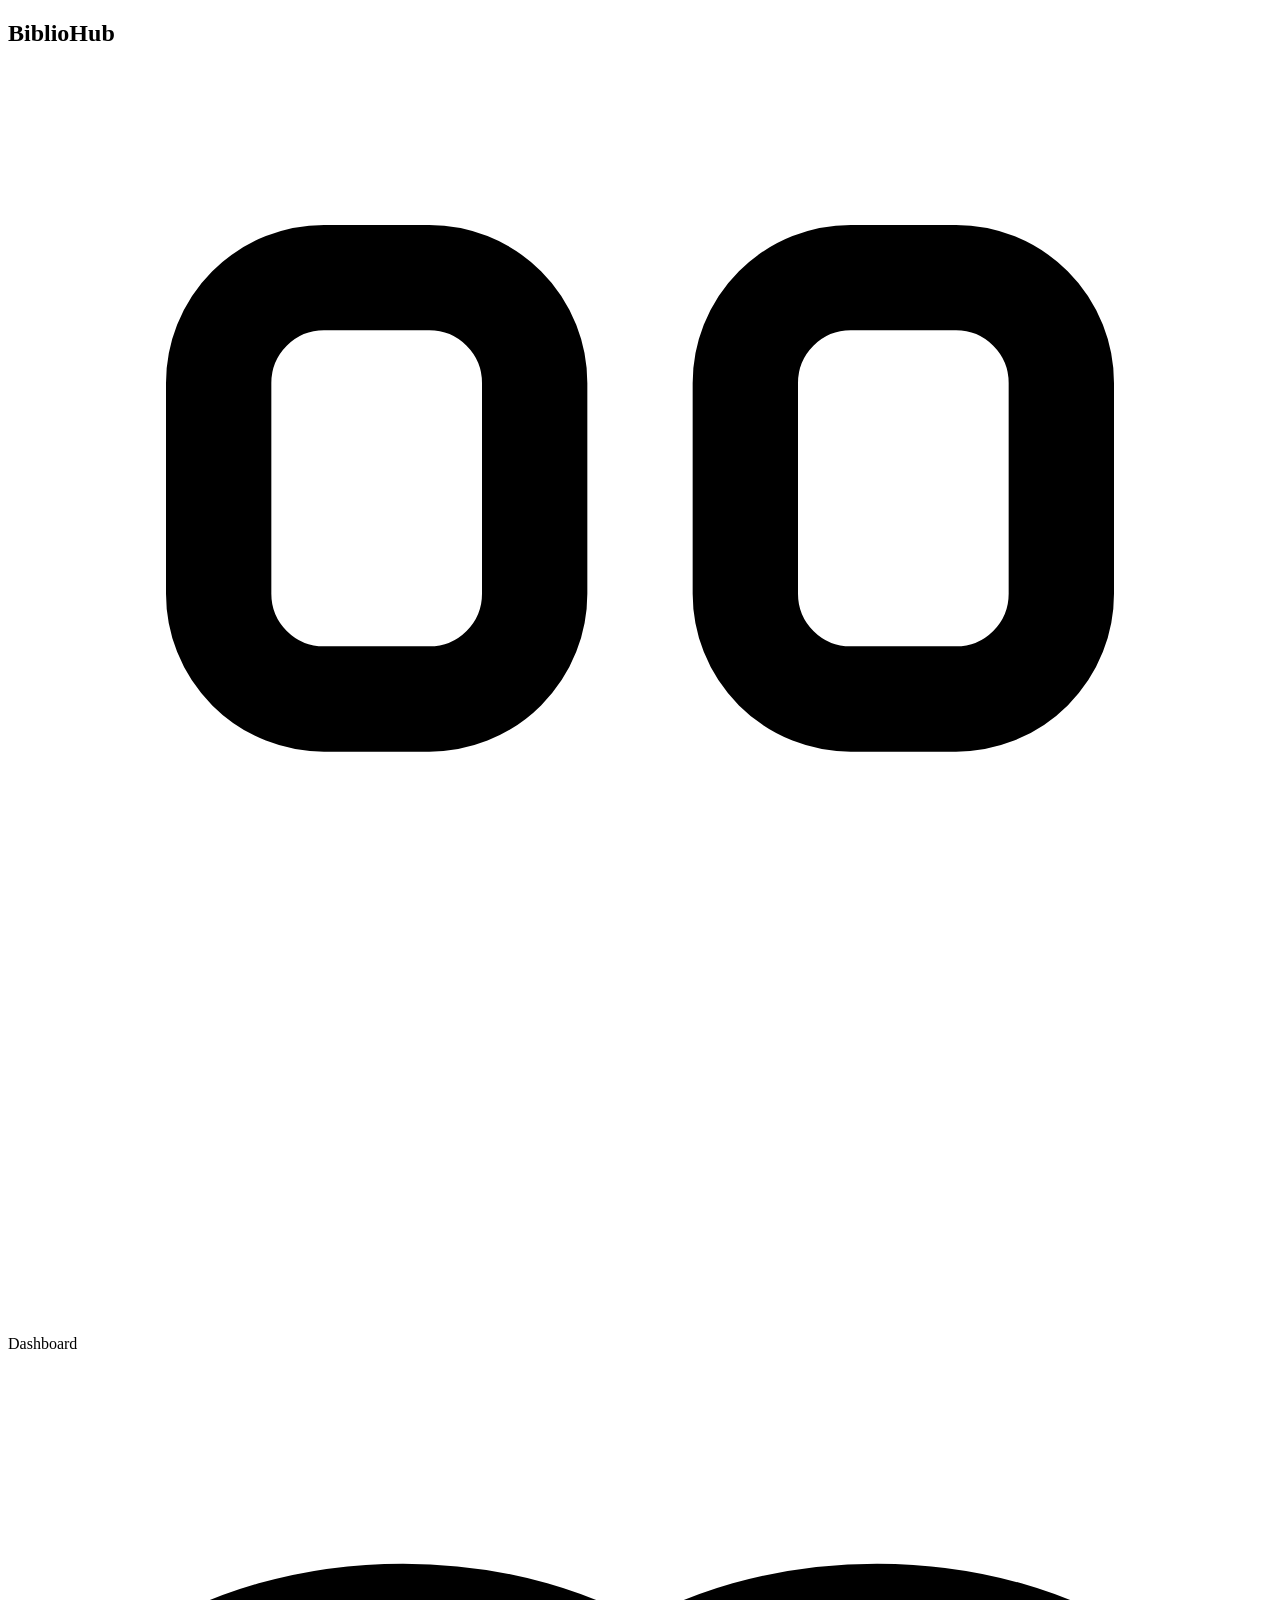
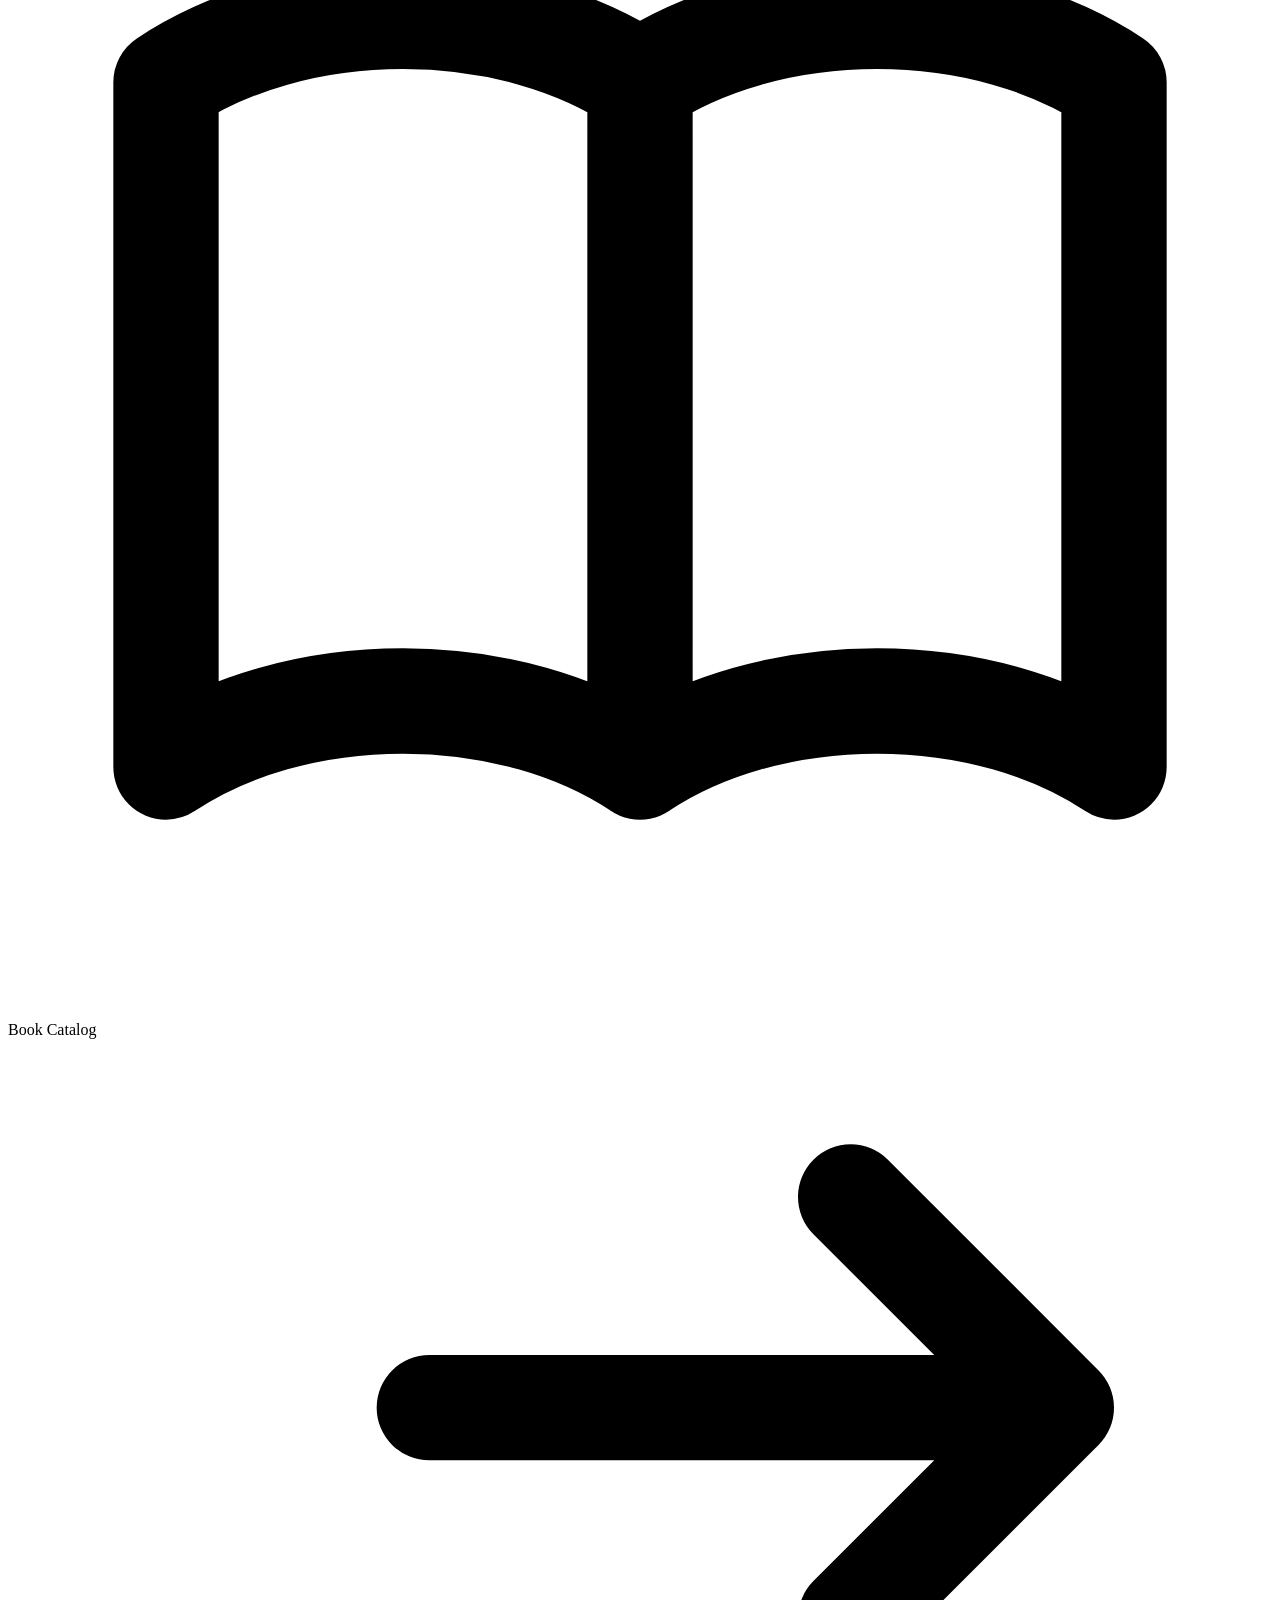
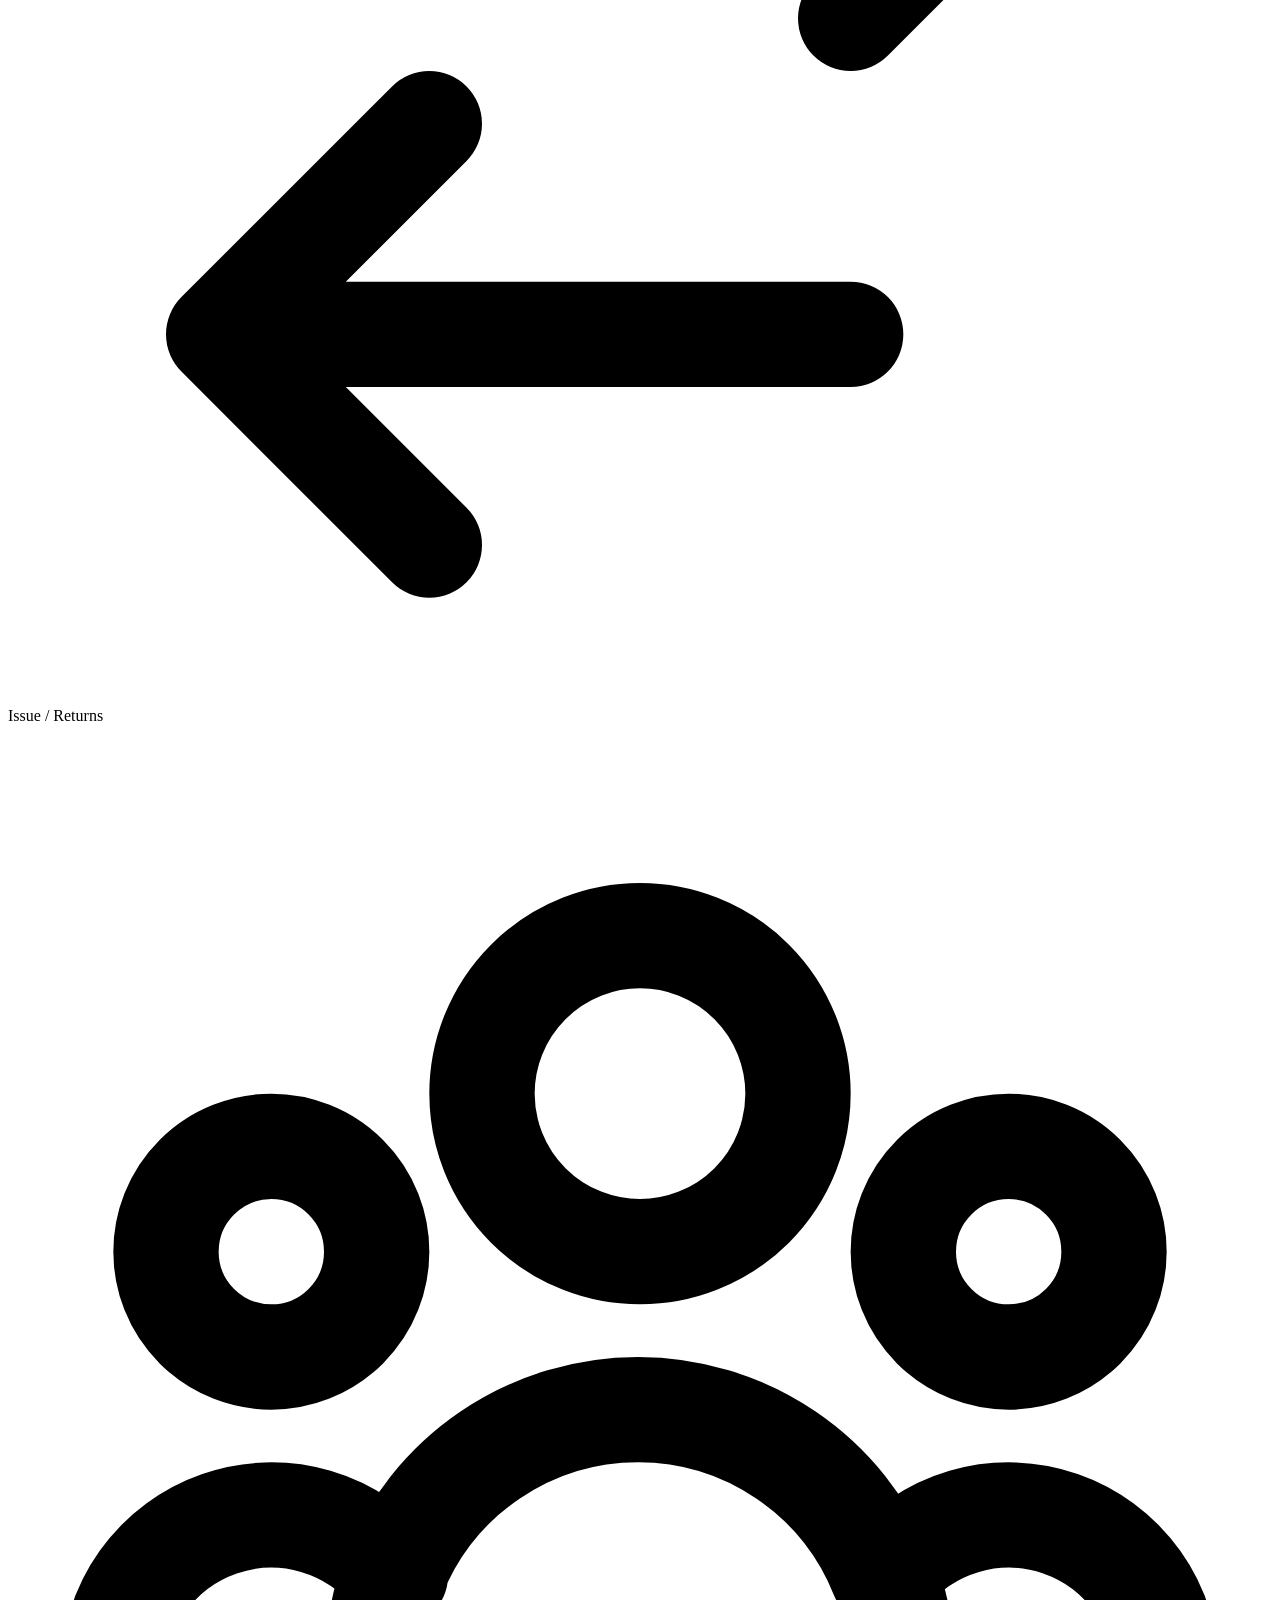
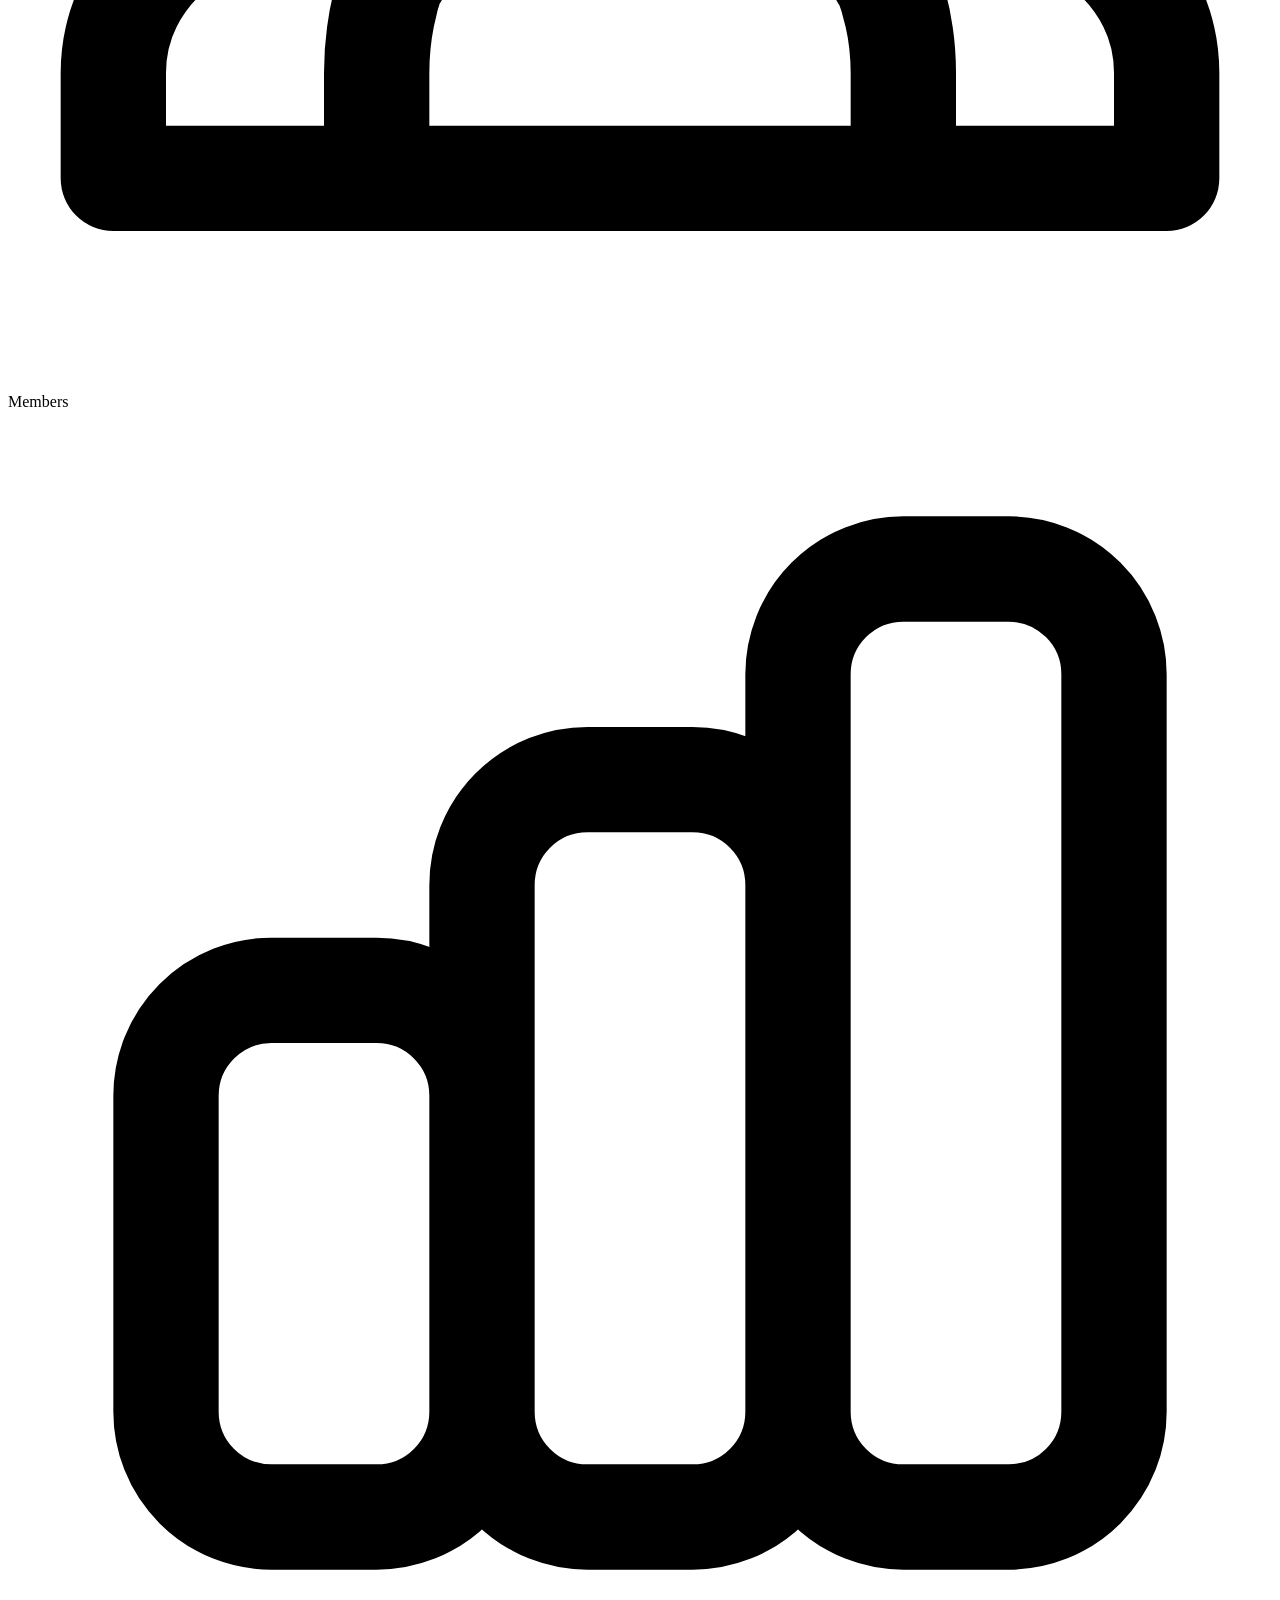
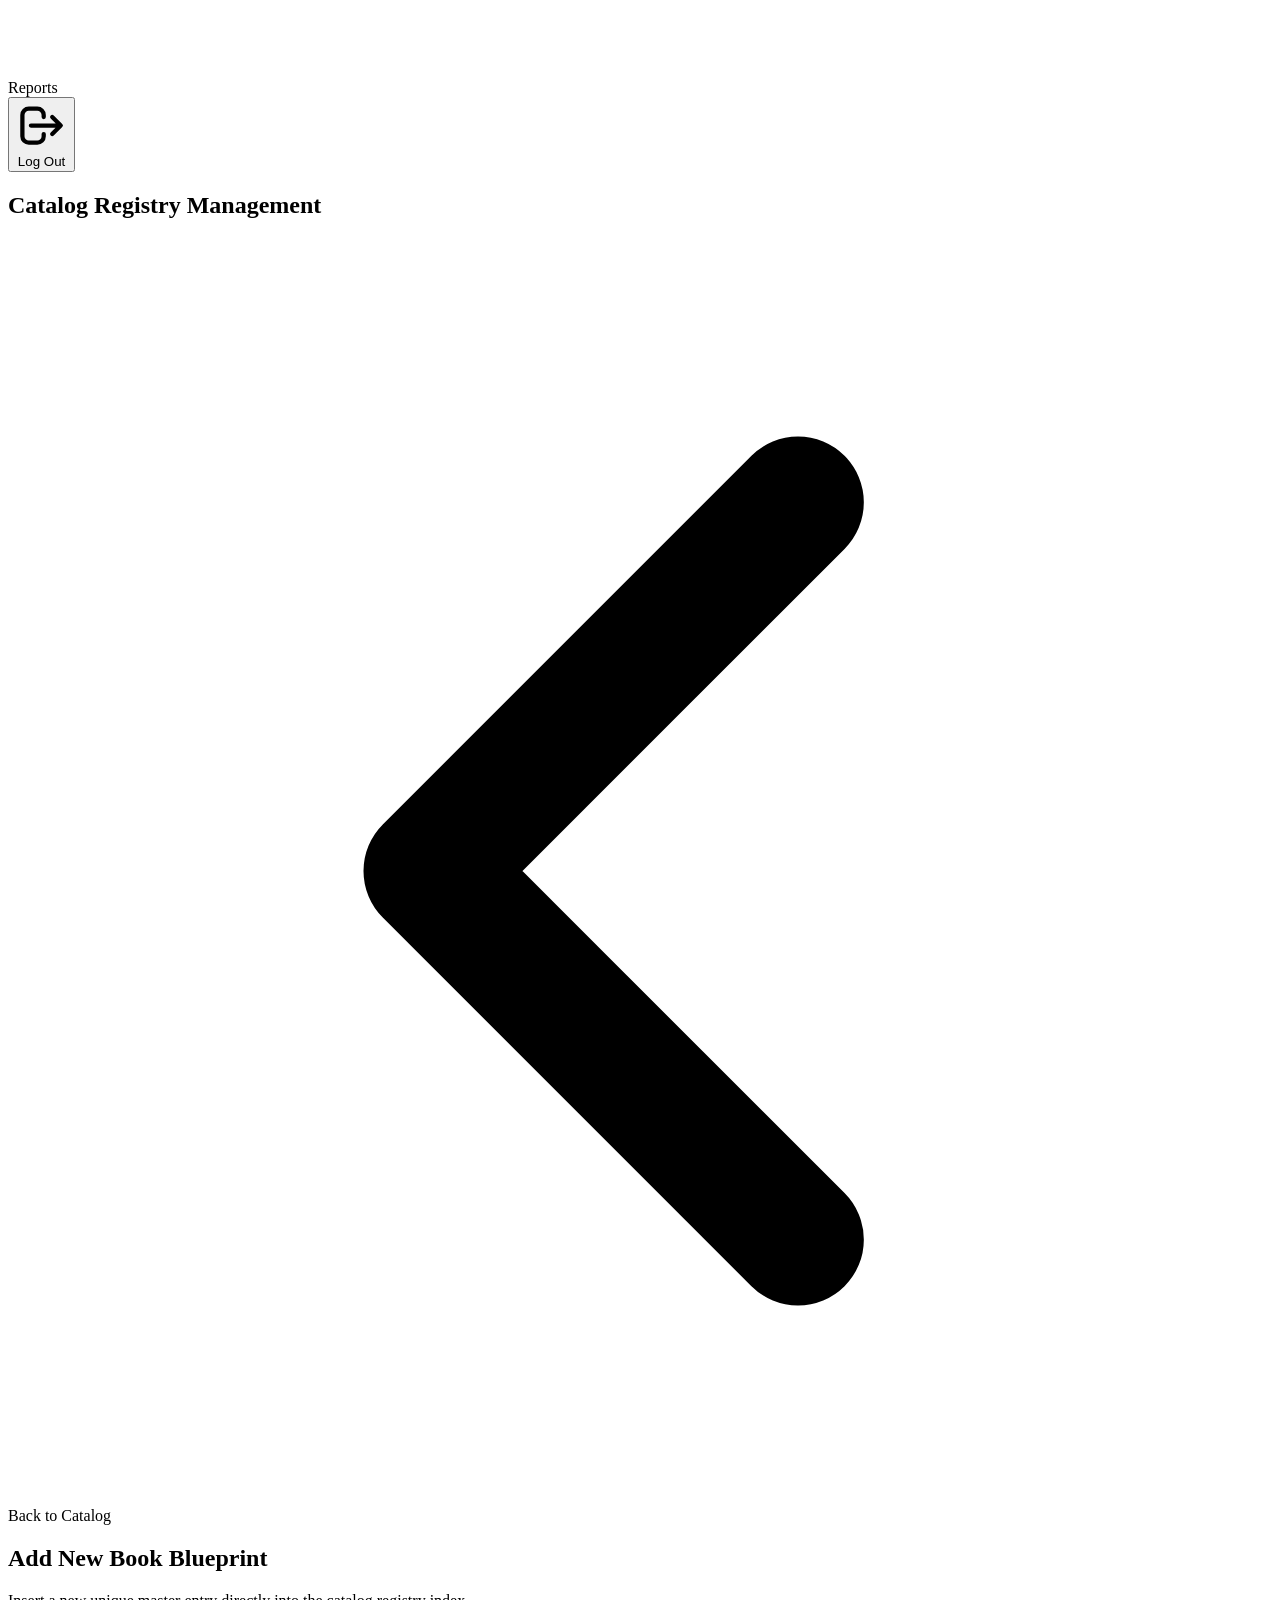
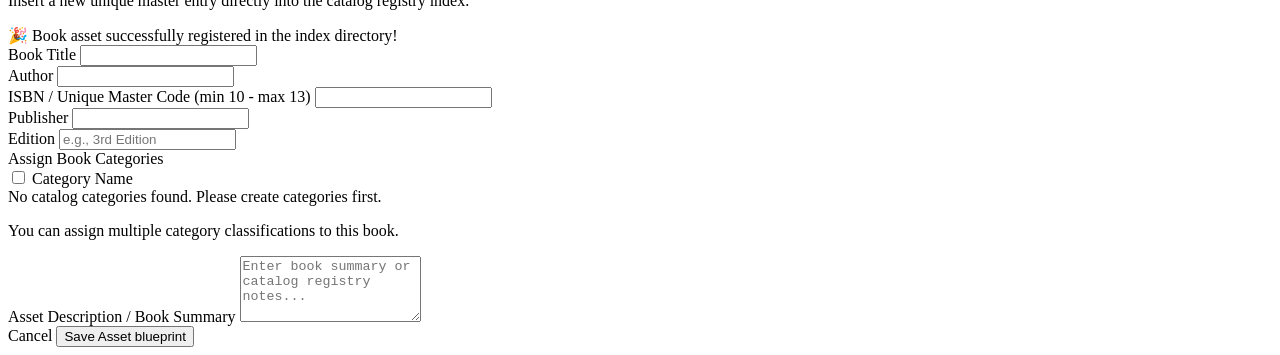
==== src/main/resources/templates/add-book.html @ 9ecc8cd4 "first commit" ====
<!DOCTYPE html>
<html lang="en" xmlns:th="http://www.thymeleaf.org">
  <head>
    <meta charset="UTF-8">
    <meta name="viewport" content="width=device-width, initial-scale=1.0">
    <title>BiblioHub - Add New Asset</title>
    <link rel="stylesheet" th:href="@{/css/tailwind.css}">
  </head>

  <body class="bg-gray-100 min-h-screen flex">

    <aside
      class="w-64 bg-white shadow-md hidden md:flex flex-col justify-between">
      <div>
        <div class="p-6 border-b border-gray-100">
          <h1 class="text-2xl font-light text-gray-800 flex items-center gap-2">
            <span class="w-3 h-3 rounded-full bg-purple-600 block"></span>
            Biblio<span class="font-semibold text-purple-600">Hub</span>
          </h1>
        </div>
        <nav class="p-4 space-y-1">
          <a th:href="@{/dashboard}"
            class="flex items-center gap-3 px-4 py-3 text-sm font-medium rounded-lg text-gray-600 hover:bg-gray-50 hover:text-purple-600 transition">
            <svg class="h-5 w-5" fill="none" viewBox="0 0 24 24"
              stroke="currentColor" stroke-width="2">
              <path stroke-linecap="round" stroke-linejoin="round"
                d="M4 6a2 2 0 012-2h2a2 2 0 012 2v4a2 2 0 01-2 2H6a2 2 0 01-2-2V6zM14 6a2 2 0 012-2h2a2 2 0 012 2v4a2 2 0 01-2 2h-2a2 2 0 01-2-2V6z" />
            </svg>
            Dashboard
          </a>

          <a th:href="@{/Catalogue}"
            class="flex items-center gap-3 px-4 py-3 text-sm font-medium rounded-lg bg-purple-50 text-purple-600 transition">
            <svg class="h-5 w-5" fill="none" viewBox="0 0 24 24"
              stroke="currentColor" stroke-width="2">
              <path stroke-linecap="round" stroke-linejoin="round"
                d="M12 6.253v13m0-13C10.832 5.477 9.246 5 7.5 5S4.168 5.477 3 6.253v13C4.168 18.477 5.754 18 7.5 18s3.332.477 4.5 1.253m0-13C13.168 5.477 14.754 5 16.5 5c1.747 0 3.332.477 4.5 1.253v13C19.832 18.477 18.247 18 16.5 18c-1.746 0-3.332.477-4.5 1.253" />
            </svg>
            Book Catalog
          </a>

          <a th:href="@{/circulation}"
            class="flex items-center gap-3 px-4 py-3 text-sm font-medium rounded-lg text-gray-600 hover:bg-gray-50 hover:text-purple-600 transition">
            <svg class="h-5 w-5" fill="none" viewBox="0 0 24 24"
              stroke="currentColor" stroke-width="2">
              <path stroke-linecap="round" stroke-linejoin="round"
                d="M8 7h12m0 0l-4-4m4 4l-4 4m0 6H4m0 0l4 4m-4-4l4-4" />
            </svg>
            Issue / Returns
          </a>

          <a th:href="@{/members}"
            class="flex items-center gap-3 px-4 py-3 text-sm font-medium rounded-lg text-gray-600 hover:bg-gray-50 hover:text-purple-600 transition">
            <svg class="h-5 w-5" fill="none" viewBox="0 0 24 24"
              stroke="currentColor" stroke-width="2">
              <path stroke-linecap="round" stroke-linejoin="round"
                d="M17 20h5v-2a3 3 0 00-5.356-1.857M17 20H7m10 0v-2c0-.656-.126-1.283-.356-1.857M7 20H2v-2a3 3 0 015.356-1.857M7 20v-2c0-.656.114-1.28.319-1.857m0 0a5.002 5.002 0 019.288 0M15 7a3 3 0 11-6 0 3 3 0 016 0zm6 3a2 2 0 11-4 0 2 2 0 014 0zM7 10a2 2 0 11-4 0 2 2 0 014 0z" />
            </svg>
            Members
          </a>

          <a th:href="@{/reports}"
            class="flex items-center gap-3 px-4 py-3 text-sm font-medium rounded-lg text-gray-600 hover:bg-gray-50 hover:text-purple-600 transition">
            <svg class="h-5 w-5" fill="none" viewBox="0 0 24 24"
              stroke="currentColor" stroke-width="2">
              <path stroke-linecap="round" stroke-linejoin="round"
                d="M9 19v-6a2 2 0 00-2-2H5a2 2 0 00-2 2v6a2 2 0 002 2h2a2 2 0 002-2zm0 0V9a2 2 0 012-2h2a2 2 0 012 2v10m-6 0a2 2 0 002 2h2a2 2 0 002-2m0 0V5a2 2 0 012-2h2a2 2 0 012 2v14a2 2 0 01-2 2h-2a2 2 0 01-2-2z" />
            </svg>
            Reports
          </a>
        </nav>
      </div>

      <div class="p-4 border-t border-gray-100">
        <form th:action="@{/logout}" method="post">
          <button type="submit"
            class="w-full flex items-center gap-3 px-4 py-3 text-sm font-medium text-red-600 rounded-lg hover:bg-red-50 transition">
            <svg class="h-5 w-5" fill="none" viewBox="0 0 24 24"
              stroke="currentColor" stroke-width="2">
              <path stroke-linecap="round" stroke-linejoin="round"
                d="M17 16l4-4m0 0l-4-4m4 4H7m6 4v1a3 3 0 01-3 3H6a3 3 0 01-3-3V7a3 3 0 013-3h4a3 3 0 013 3v1" />
            </svg>
            Log Out
          </button>
        </form>
      </div>
    </aside>

    <div class="flex-1 flex flex-col min-w-0 overflow-x-hidden">

      <header
        class="bg-white shadow-sm h-16 flex items-center justify-between px-6 z-10">
        <h2 class="text-xl font-semibold text-gray-800">Catalog Registry
          Management</h2>
      </header>

      <main class="p-6 flex-1 overflow-y-auto flex items-center justify-center">

        <div
          class="w-full max-w-2xl bg-white p-8 rounded-xl shadow-sm border border-gray-100 my-auto">

          <div class="mb-6">
            <a th:href="@{/Catalogue}"
              class="text-xs font-semibold text-purple-600 hover:text-purple-700 flex items-center gap-1 mb-2 group transition">
              <svg
                class="h-3 w-3 transform group-hover:-translate-x-0.5 transition"
                fill="none" viewBox="0 0 24 24" stroke="currentColor"
                stroke-width="2.5"><path stroke-linecap="round"
                  stroke-linejoin="round" d="M15 19l-7-7 7-7" /></svg>
              Back to Catalog
            </a>
            <h2 class="text-2xl font-bold text-gray-900">Add New Book
              Blueprint</h2>
            <p class="text-sm text-gray-500 mt-1">Insert a new unique master
              entry directly into the catalog registry index.</p>
          </div>

          <div th:if="${param.success}"
            class="mb-6 p-4 bg-emerald-50 text-emerald-700 text-sm rounded-lg border border-emerald-200">
            🎉 Book asset successfully registered in the index directory!
          </div>

          <form th:action="@{/admin/catalog/add}" th:object="${item}"
            method="POST" class="space-y-6">

            <div>
              <label class="block text-sm font-medium text-gray-700 mb-2">Book
                Title</label>
              <input type="text"
                name="title"
                id="title"
                th:value="${item != null ? item.title : ''}"
                required
                class="w-full px-4 py-2.5 border border-gray-300 rounded-lg focus:ring-2 focus:ring-purple-500 focus:border-purple-500 outline-none transition text-gray-800">
            </div>

            <div class="grid grid-cols-1 md:grid-cols-2 gap-6">
              <div>
                <label
                  class="block text-sm font-medium text-gray-700 mb-2">Author</label>
                <input type="text"
                  name="author"
                  id="author"
                  th:value="${item != null ? item.author : ''}"
                  required
                  class="w-full px-4 py-2.5 border border-gray-300 rounded-lg focus:ring-2 focus:ring-purple-500 focus:border-purple-500 outline-none transition text-gray-800">
              </div>
              <div>
                <label class="block text-sm font-medium text-gray-700 mb-2">ISBN
                  / Unique Master Code (min 10 - max 13)</label>
                <input type="text"
                  name="isbn"
                  id="isbn"
                  th:value="${item != null ? item.isbn : ''}"
                  maxlength="13"
                  required
                  class="w-full px-4 py-2.5 border border-gray-300 rounded-lg focus:ring-2 focus:ring-purple-500 focus:border-purple-500 outline-none transition font-mono text-purple-600">
              </div>
            </div>

            <div class="grid grid-cols-1 md:grid-cols-2 gap-6">
              <div>
                <label
                  class="block text-sm font-medium text-gray-700 mb-2">Publisher</label>
                <input type="text"
                  name="publisher"
                  id="publisher"
                  th:value="${item != null ? item.publisher : ''}"
                  class="w-full px-4 py-2.5 border border-gray-300 rounded-lg focus:ring-2 focus:ring-purple-500 focus:border-purple-500 outline-none transition text-gray-800">
              </div>
              <div>
                <label
                  class="block text-sm font-medium text-gray-700 mb-2">Edition</label>
                <input type="text"
                  name="edition"
                  id="edition"
                  th:value="${item != null ? item.edition : ''}"
                  placeholder="e.g., 3rd Edition"
                  class="w-full px-4 py-2.5 border border-gray-300 rounded-lg focus:ring-2 focus:ring-purple-500 focus:border-purple-500 outline-none transition text-gray-800">
              </div>
            </div>
            <div>
              <label class="block text-sm font-medium text-gray-700 mb-2">Assign
                Book Categories</label>
              <div
                class="border border-gray-300 rounded-lg p-4 bg-gray-50/50 max-h-48 overflow-y-auto space-y-2">
                <div th:each="cat : ${categories}"
                  class="flex items-center gap-3">
                  <input type="checkbox"
                    th:field="*{categories}"
                    th:value="${cat.categoryId}"
                    class="w-4 h-4 text-purple-600 border-gray-300 rounded focus:ring-purple-500">
                  <label th:for="${#ids.prev('categories')}"
                    class="text-sm text-gray-700 font-medium select-none"
                    th:text="${cat.name}">Category Name</label>
                </div>
                <div th:if="${#lists.isEmpty(categories)}"
                  class="text-sm text-gray-400 italic">
                  No catalog categories found. Please create categories first.
                </div>
              </div>
              <p class="text-xs text-gray-400 mt-1.5">You can assign multiple
                category classifications to this book.</p>
            </div>
            <div>
              <label class="block text-sm font-medium text-gray-700 mb-2">Asset
                Description / Book Summary</label>
              <textarea name="description"
                id="description"
                th:text="${item != null ? item.description : ''}"
                rows="4"
                class="w-full px-4 py-2.5 border border-gray-300 rounded-lg focus:ring-2 focus:ring-purple-500 focus:border-purple-500 outline-none transition text-gray-800 placeholder-gray-400"
                placeholder="Enter book summary or catalog registry notes..."></textarea>
            </div>

            <div class="pt-4 border-t border-gray-100 flex justify-end gap-3">
              <a th:href="@{/Catalogue}"
                class="px-5 py-2.5 bg-gray-100 text-gray-700 text-sm font-medium rounded-lg hover:bg-gray-200 transition">Cancel</a>
              <button type="submit"
                class="px-5 py-2.5 bg-purple-600 text-white text-sm font-medium rounded-lg hover:bg-purple-700 shadow-sm transition">
                Save Asset blueprint
              </button>
            </div>

          </form>
        </div>

      </main>
    </div>
  </body>
</html>
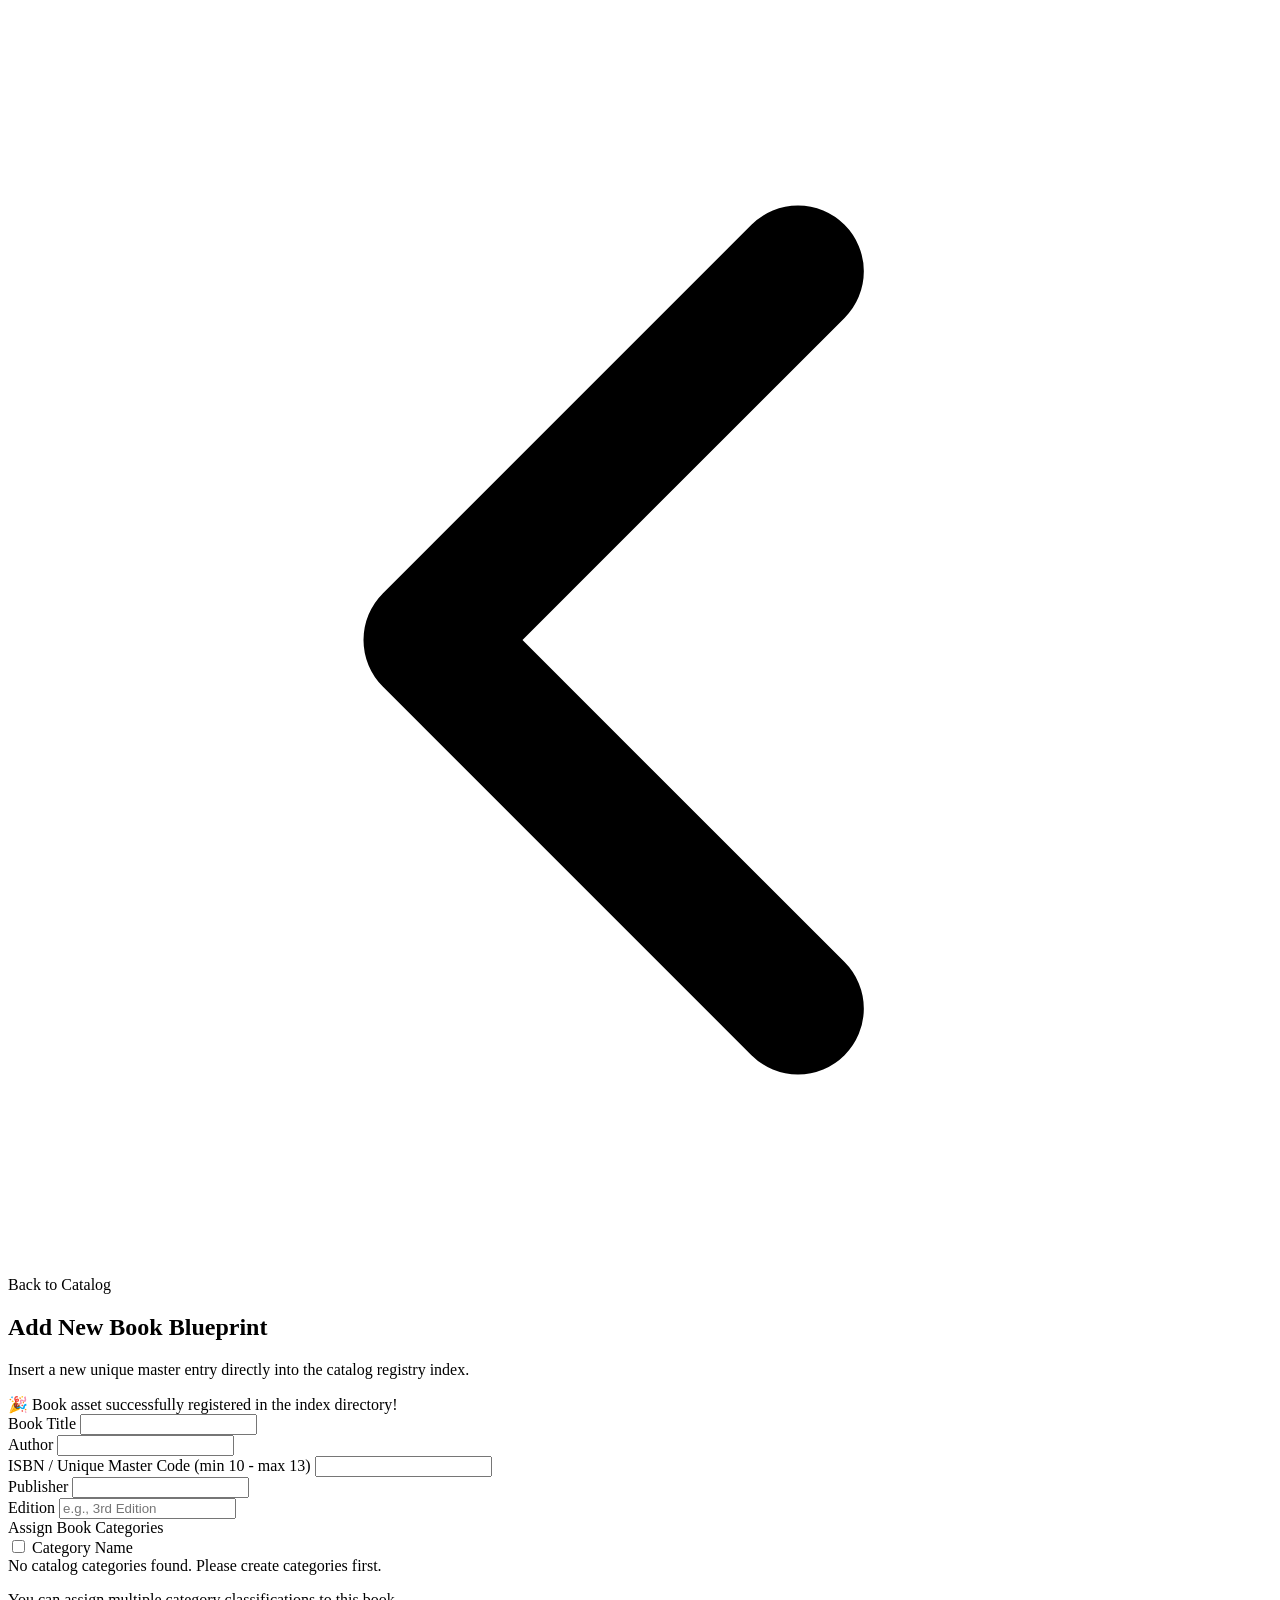
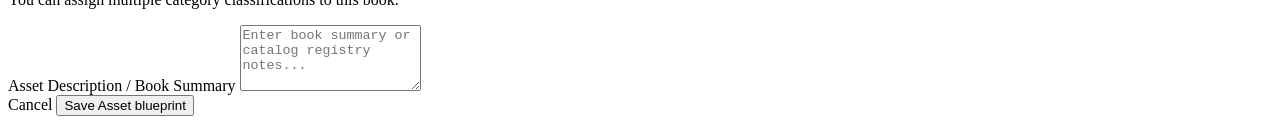
==== commit 99fbf955: "ui change" ====
--- a/src/main/resources/templates/add-book.html
+++ b/src/main/resources/templates/add-book.html
@@ -1,231 +1,130 @@
 <!DOCTYPE html>
-<html lang="en" xmlns:th="http://www.thymeleaf.org">
-  <head>
-    <meta charset="UTF-8">
-    <meta name="viewport" content="width=device-width, initial-scale=1.0">
+<html lang="en" xmlns:th="http://www.thymeleaf.org"
+      xmlns:layout="http://www.ultraq.net.nz/thymeleaf/layout"
+      layout:decorate="~{layout/base}">
+<head>
     <title>BiblioHub - Add New Asset</title>
-    <link rel="stylesheet" th:href="@{/css/tailwind.css}">
-  </head>
+</head>
+<body>
+    <div layout:fragment="content">
 
-  <body class="bg-gray-100 min-h-screen flex">
+        <div class="w-full max-w-2xl bg-white p-8 rounded-xl shadow-sm border border-gray-100 mx-auto my-auto">
 
-    <aside
-      class="w-64 bg-white shadow-md hidden md:flex flex-col justify-between">
-      <div>
-        <div class="p-6 border-b border-gray-100">
-          <h1 class="text-2xl font-light text-gray-800 flex items-center gap-2">
-            <span class="w-3 h-3 rounded-full bg-purple-600 block"></span>
-            Biblio<span class="font-semibold text-purple-600">Hub</span>
-          </h1>
-        </div>
-        <nav class="p-4 space-y-1">
-          <a th:href="@{/dashboard}"
-            class="flex items-center gap-3 px-4 py-3 text-sm font-medium rounded-lg text-gray-600 hover:bg-gray-50 hover:text-purple-600 transition">
-            <svg class="h-5 w-5" fill="none" viewBox="0 0 24 24"
-              stroke="currentColor" stroke-width="2">
-              <path stroke-linecap="round" stroke-linejoin="round"
-                d="M4 6a2 2 0 012-2h2a2 2 0 012 2v4a2 2 0 01-2 2H6a2 2 0 01-2-2V6zM14 6a2 2 0 012-2h2a2 2 0 012 2v4a2 2 0 01-2 2h-2a2 2 0 01-2-2V6z" />
-            </svg>
-            Dashboard
-          </a>
-
-          <a th:href="@{/Catalogue}"
-            class="flex items-center gap-3 px-4 py-3 text-sm font-medium rounded-lg bg-purple-50 text-purple-600 transition">
-            <svg class="h-5 w-5" fill="none" viewBox="0 0 24 24"
-              stroke="currentColor" stroke-width="2">
-              <path stroke-linecap="round" stroke-linejoin="round"
-                d="M12 6.253v13m0-13C10.832 5.477 9.246 5 7.5 5S4.168 5.477 3 6.253v13C4.168 18.477 5.754 18 7.5 18s3.332.477 4.5 1.253m0-13C13.168 5.477 14.754 5 16.5 5c1.747 0 3.332.477 4.5 1.253v13C19.832 18.477 18.247 18 16.5 18c-1.746 0-3.332.477-4.5 1.253" />
-            </svg>
-            Book Catalog
-          </a>
-
-          <a th:href="@{/circulation}"
-            class="flex items-center gap-3 px-4 py-3 text-sm font-medium rounded-lg text-gray-600 hover:bg-gray-50 hover:text-purple-600 transition">
-            <svg class="h-5 w-5" fill="none" viewBox="0 0 24 24"
-              stroke="currentColor" stroke-width="2">
-              <path stroke-linecap="round" stroke-linejoin="round"
-                d="M8 7h12m0 0l-4-4m4 4l-4 4m0 6H4m0 0l4 4m-4-4l4-4" />
-            </svg>
-            Issue / Returns
-          </a>
-
-          <a th:href="@{/members}"
-            class="flex items-center gap-3 px-4 py-3 text-sm font-medium rounded-lg text-gray-600 hover:bg-gray-50 hover:text-purple-600 transition">
-            <svg class="h-5 w-5" fill="none" viewBox="0 0 24 24"
-              stroke="currentColor" stroke-width="2">
-              <path stroke-linecap="round" stroke-linejoin="round"
-                d="M17 20h5v-2a3 3 0 00-5.356-1.857M17 20H7m10 0v-2c0-.656-.126-1.283-.356-1.857M7 20H2v-2a3 3 0 015.356-1.857M7 20v-2c0-.656.114-1.28.319-1.857m0 0a5.002 5.002 0 019.288 0M15 7a3 3 0 11-6 0 3 3 0 016 0zm6 3a2 2 0 11-4 0 2 2 0 014 0zM7 10a2 2 0 11-4 0 2 2 0 014 0z" />
-            </svg>
-            Members
-          </a>
-
-          <a th:href="@{/reports}"
-            class="flex items-center gap-3 px-4 py-3 text-sm font-medium rounded-lg text-gray-600 hover:bg-gray-50 hover:text-purple-600 transition">
-            <svg class="h-5 w-5" fill="none" viewBox="0 0 24 24"
-              stroke="currentColor" stroke-width="2">
-              <path stroke-linecap="round" stroke-linejoin="round"
-                d="M9 19v-6a2 2 0 00-2-2H5a2 2 0 00-2 2v6a2 2 0 002 2h2a2 2 0 002-2zm0 0V9a2 2 0 012-2h2a2 2 0 012 2v10m-6 0a2 2 0 002 2h2a2 2 0 002-2m0 0V5a2 2 0 012-2h2a2 2 0 012 2v14a2 2 0 01-2 2h-2a2 2 0 01-2-2z" />
-            </svg>
-            Reports
-          </a>
-        </nav>
-      </div>
-
-      <div class="p-4 border-t border-gray-100">
-        <form th:action="@{/logout}" method="post">
-          <button type="submit"
-            class="w-full flex items-center gap-3 px-4 py-3 text-sm font-medium text-red-600 rounded-lg hover:bg-red-50 transition">
-            <svg class="h-5 w-5" fill="none" viewBox="0 0 24 24"
-              stroke="currentColor" stroke-width="2">
-              <path stroke-linecap="round" stroke-linejoin="round"
-                d="M17 16l4-4m0 0l-4-4m4 4H7m6 4v1a3 3 0 01-3 3H6a3 3 0 01-3-3V7a3 3 0 013-3h4a3 3 0 013 3v1" />
-            </svg>
-            Log Out
-          </button>
-        </form>
-      </div>
-    </aside>
-
-    <div class="flex-1 flex flex-col min-w-0 overflow-x-hidden">
-
-      <header
-        class="bg-white shadow-sm h-16 flex items-center justify-between px-6 z-10">
-        <h2 class="text-xl font-semibold text-gray-800">Catalog Registry
-          Management</h2>
-      </header>
-
-      <main class="p-6 flex-1 overflow-y-auto flex items-center justify-center">
-
-        <div
-          class="w-full max-w-2xl bg-white p-8 rounded-xl shadow-sm border border-gray-100 my-auto">
-
-          <div class="mb-6">
-            <a th:href="@{/Catalogue}"
-              class="text-xs font-semibold text-purple-600 hover:text-purple-700 flex items-center gap-1 mb-2 group transition">
-              <svg
-                class="h-3 w-3 transform group-hover:-translate-x-0.5 transition"
-                fill="none" viewBox="0 0 24 24" stroke="currentColor"
-                stroke-width="2.5"><path stroke-linecap="round"
-                  stroke-linejoin="round" d="M15 19l-7-7 7-7" /></svg>
-              Back to Catalog
-            </a>
-            <h2 class="text-2xl font-bold text-gray-900">Add New Book
-              Blueprint</h2>
-            <p class="text-sm text-gray-500 mt-1">Insert a new unique master
-              entry directly into the catalog registry index.</p>
-          </div>
-
-          <div th:if="${param.success}"
-            class="mb-6 p-4 bg-emerald-50 text-emerald-700 text-sm rounded-lg border border-emerald-200">
-            🎉 Book asset successfully registered in the index directory!
-          </div>
-
-          <form th:action="@{/admin/catalog/add}" th:object="${item}"
-            method="POST" class="space-y-6">
-
-            <div>
-              <label class="block text-sm font-medium text-gray-700 mb-2">Book
-                Title</label>
-              <input type="text"
-                name="title"
-                id="title"
-                th:value="${item != null ? item.title : ''}"
-                required
-                class="w-full px-4 py-2.5 border border-gray-300 rounded-lg focus:ring-2 focus:ring-purple-500 focus:border-purple-500 outline-none transition text-gray-800">
+            <div class="mb-6">
+                <a th:href="@{/Catalogue}"
+                    class="text-xs font-semibold text-purple-600 hover:text-purple-700 flex items-center gap-1 mb-2 group transition">
+                    <svg class="h-3 w-3 transform group-hover:-translate-x-0.5 transition"
+                        fill="none" viewBox="0 0 24 24" stroke="currentColor"
+                        stroke-width="2.5">
+                        <path stroke-linecap="round"
+                            stroke-linejoin="round" d="M15 19l-7-7 7-7" />
+                    </svg>
+                    Back to Catalog
+                </a>
+                <h2 class="text-2xl font-bold text-gray-900">Add New Book Blueprint</h2>
+                <p class="text-sm text-gray-500 mt-1">Insert a new unique master entry directly into the catalog registry index.</p>
             </div>
 
-            <div class="grid grid-cols-1 md:grid-cols-2 gap-6">
-              <div>
-                <label
-                  class="block text-sm font-medium text-gray-700 mb-2">Author</label>
-                <input type="text"
-                  name="author"
-                  id="author"
-                  th:value="${item != null ? item.author : ''}"
-                  required
-                  class="w-full px-4 py-2.5 border border-gray-300 rounded-lg focus:ring-2 focus:ring-purple-500 focus:border-purple-500 outline-none transition text-gray-800">
-              </div>
-              <div>
-                <label class="block text-sm font-medium text-gray-700 mb-2">ISBN
-                  / Unique Master Code (min 10 - max 13)</label>
-                <input type="text"
-                  name="isbn"
-                  id="isbn"
-                  th:value="${item != null ? item.isbn : ''}"
-                  maxlength="13"
-                  required
-                  class="w-full px-4 py-2.5 border border-gray-300 rounded-lg focus:ring-2 focus:ring-purple-500 focus:border-purple-500 outline-none transition font-mono text-purple-600">
-              </div>
+            <!-- Success Message -->
+            <div th:if="${param.success}"
+                class="mb-6 p-4 bg-emerald-50 text-emerald-700 text-sm rounded-lg border border-emerald-200 flex items-center gap-2">
+                <span>🎉</span>
+                <span>Book asset successfully registered in the index directory!</span>
             </div>
 
-            <div class="grid grid-cols-1 md:grid-cols-2 gap-6">
-              <div>
-                <label
-                  class="block text-sm font-medium text-gray-700 mb-2">Publisher</label>
-                <input type="text"
-                  name="publisher"
-                  id="publisher"
-                  th:value="${item != null ? item.publisher : ''}"
-                  class="w-full px-4 py-2.5 border border-gray-300 rounded-lg focus:ring-2 focus:ring-purple-500 focus:border-purple-500 outline-none transition text-gray-800">
-              </div>
-              <div>
-                <label
-                  class="block text-sm font-medium text-gray-700 mb-2">Edition</label>
-                <input type="text"
-                  name="edition"
-                  id="edition"
-                  th:value="${item != null ? item.edition : ''}"
-                  placeholder="e.g., 3rd Edition"
-                  class="w-full px-4 py-2.5 border border-gray-300 rounded-lg focus:ring-2 focus:ring-purple-500 focus:border-purple-500 outline-none transition text-gray-800">
-              </div>
-            </div>
-            <div>
-              <label class="block text-sm font-medium text-gray-700 mb-2">Assign
-                Book Categories</label>
-              <div
-                class="border border-gray-300 rounded-lg p-4 bg-gray-50/50 max-h-48 overflow-y-auto space-y-2">
-                <div th:each="cat : ${categories}"
-                  class="flex items-center gap-3">
-                  <input type="checkbox"
-                    th:field="*{categories}"
-                    th:value="${cat.categoryId}"
-                    class="w-4 h-4 text-purple-600 border-gray-300 rounded focus:ring-purple-500">
-                  <label th:for="${#ids.prev('categories')}"
-                    class="text-sm text-gray-700 font-medium select-none"
-                    th:text="${cat.name}">Category Name</label>
+            <!-- Add Book Form -->
+            <form th:action="@{/admin/catalog/add}" th:object="${item}"
+                method="POST" class="space-y-6">
+
+                <div>
+                    <label class="block text-sm font-medium text-gray-700 mb-2">Book Title</label>
+                    <input type="text"
+                        th:field="*{title}"
+                        id="title"
+                        required
+                        class="w-full px-4 py-2.5 border border-gray-300 rounded-lg focus:ring-2 focus:ring-purple-500 focus:border-purple-500 outline-none transition text-gray-800">
                 </div>
-                <div th:if="${#lists.isEmpty(categories)}"
-                  class="text-sm text-gray-400 italic">
-                  No catalog categories found. Please create categories first.
+
+                <div class="grid grid-cols-1 md:grid-cols-2 gap-6">
+                    <div>
+                        <label class="block text-sm font-medium text-gray-700 mb-2">Author</label>
+                        <input type="text"
+                            th:field="*{author}"
+                            id="author"
+                            required
+                            class="w-full px-4 py-2.5 border border-gray-300 rounded-lg focus:ring-2 focus:ring-purple-500 focus:border-purple-500 outline-none transition text-gray-800">
+                    </div>
+                    <div>
+                        <label class="block text-sm font-medium text-gray-700 mb-2">ISBN / Unique Master Code (min 10 - max 13)</label>
+                        <input type="text"
+                            th:field="*{isbn}"
+                            id="isbn"
+                            maxlength="13"
+                            required
+                            class="w-full px-4 py-2.5 border border-gray-300 rounded-lg focus:ring-2 focus:ring-purple-500 focus:border-purple-500 outline-none transition font-mono text-purple-600">
+                    </div>
                 </div>
-              </div>
-              <p class="text-xs text-gray-400 mt-1.5">You can assign multiple
-                category classifications to this book.</p>
-            </div>
-            <div>
-              <label class="block text-sm font-medium text-gray-700 mb-2">Asset
-                Description / Book Summary</label>
-              <textarea name="description"
-                id="description"
-                th:text="${item != null ? item.description : ''}"
-                rows="4"
-                class="w-full px-4 py-2.5 border border-gray-300 rounded-lg focus:ring-2 focus:ring-purple-500 focus:border-purple-500 outline-none transition text-gray-800 placeholder-gray-400"
-                placeholder="Enter book summary or catalog registry notes..."></textarea>
-            </div>
 
-            <div class="pt-4 border-t border-gray-100 flex justify-end gap-3">
-              <a th:href="@{/Catalogue}"
-                class="px-5 py-2.5 bg-gray-100 text-gray-700 text-sm font-medium rounded-lg hover:bg-gray-200 transition">Cancel</a>
-              <button type="submit"
-                class="px-5 py-2.5 bg-purple-600 text-white text-sm font-medium rounded-lg hover:bg-purple-700 shadow-sm transition">
-                Save Asset blueprint
-              </button>
-            </div>
+                <div class="grid grid-cols-1 md:grid-cols-2 gap-6">
+                    <div>
+                        <label class="block text-sm font-medium text-gray-700 mb-2">Publisher</label>
+                        <input type="text"
+                            th:field="*{publisher}"
+                            id="publisher"
+                            class="w-full px-4 py-2.5 border border-gray-300 rounded-lg focus:ring-2 focus:ring-purple-500 focus:border-purple-500 outline-none transition text-gray-800">
+                    </div>
+                    <div>
+                        <label class="block text-sm font-medium text-gray-700 mb-2">Edition</label>
+                        <input type="text"
+                            th:field="*{edition}"
+                            id="edition"
+                            placeholder="e.g., 3rd Edition"
+                            class="w-full px-4 py-2.5 border border-gray-300 rounded-lg focus:ring-2 focus:ring-purple-500 focus:border-purple-500 outline-none transition text-gray-800">
+                    </div>
+                </div>
 
-          </form>
+                <div>
+                    <label class="block text-sm font-medium text-gray-700 mb-2">Assign Book Categories</label>
+                    <div class="border border-gray-300 rounded-lg p-4 bg-gray-50/50 max-h-48 overflow-y-auto space-y-2">
+                        <div th:each="cat : ${categories}"
+                            class="flex items-center gap-3">
+                            <input type="checkbox"
+                                th:field="*{categories}"
+                                th:value="${cat.categoryId}"
+                                class="w-4 h-4 text-purple-600 border-gray-300 rounded focus:ring-purple-500">
+                            <label th:for="${#ids.prev('categories')}"
+                                class="text-sm text-gray-700 font-medium select-none cursor-pointer"
+                                th:text="${cat.name}">Category Name</label>
+                        </div>
+                        <div th:if="${#lists.isEmpty(categories)}"
+                            class="text-sm text-gray-400 italic">
+                            No catalog categories found. Please create categories first.
+                        </div>
+                    </div>
+                    <p class="text-xs text-gray-400 mt-1.5">You can assign multiple category classifications to this book.</p>
+                </div>
+
+                <div>
+                    <label class="block text-sm font-medium text-gray-700 mb-2">Asset Description / Book Summary</label>
+                    <textarea th:field="*{description}"
+                        id="description"
+                        rows="4"
+                        class="w-full px-4 py-2.5 border border-gray-300 rounded-lg focus:ring-2 focus:ring-purple-500 focus:border-purple-500 outline-none transition text-gray-800 placeholder-gray-400"
+                        placeholder="Enter book summary or catalog registry notes..."></textarea>
+                </div>
+
+                <div class="pt-4 border-t border-gray-100 flex justify-end gap-3">
+                    <a th:href="@{/Catalogue}"
+                        class="px-5 py-2.5 bg-gray-100 text-gray-700 text-sm font-medium rounded-lg hover:bg-gray-200 transition">Cancel</a>
+                    <button type="submit"
+                        class="px-5 py-2.5 bg-purple-600 text-white text-sm font-medium rounded-lg hover:bg-purple-700 shadow-sm transition">
+                        Save Asset blueprint
+                    </button>
+                </div>
+
+            </form>
         </div>
 
-      </main>
     </div>
-  </body>
+</body>
 </html>
